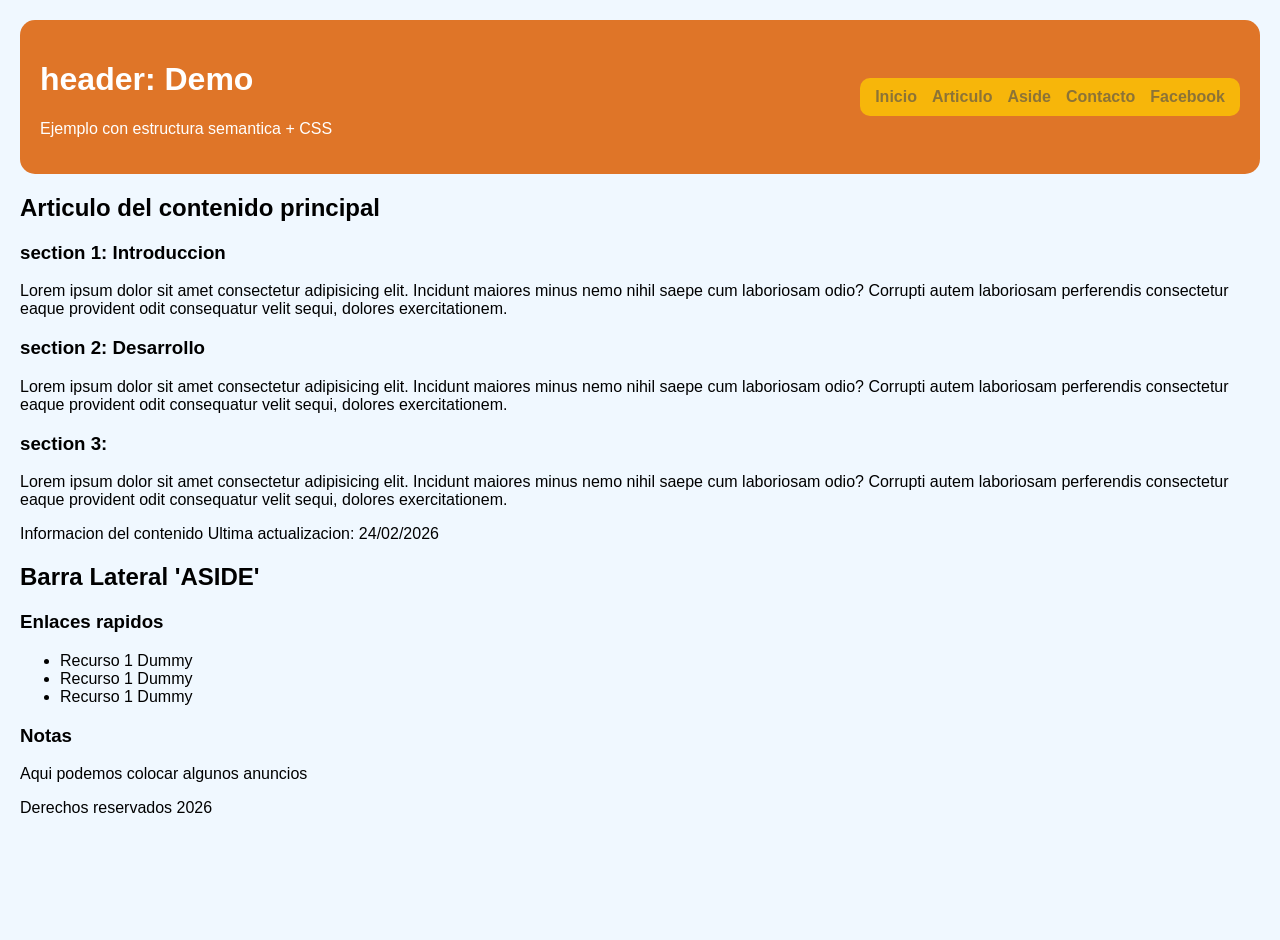
==== index.html @ e41ccafb "Add files via upload" ====
<!DOCTYPE html>
<html lang="en">

<head>
    <meta charset="UTF-8">
    <meta name="viewport" content="width=device-width, initial-scale=1.0">
    <title>Pagina Principal</title>
    <link rel="stylesheet" href="./estilos.css">
</head>

<body>
    <div class="container">
        <!-- HEADER -->
        <header>
            <div>
                <h1> header: Demo</h1>
                <p>Ejemplo con estructura semantica + CSS</p>
            </div>
            <!-- NAV -->
            <nav>
                <ul>
                    <a href="https://mimo.org/glossary/html/divs">
                        <li>Inicio</li>
                    </a>
                    <a href="#">
                        <li>Articulo</li>
                    </a>
                    <a href="">
                        <li>Aside</li>
                    </a>
                    <a href="">
                        <li>Contacto</li>
                    </a>
                    <a href="">
                        <li>Facebook</li>
                    </a>
                </ul>
            </nav>
        </header>
        <!-- PAGINA PRINCIPAL -->
        <div class="layout">
            <!-- MAIN -->
            <main>
                <article>
                    <!-- titulo del articulo principal -->
                    <h2>Articulo del contenido principal</h2>
                    <!-- SECCION 1 -->
                    <section>
                        <h3> section 1: Introduccion</h3>
                        <p>Lorem ipsum dolor sit amet consectetur adipisicing elit.
                            Incidunt maiores minus nemo nihil saepe cum laboriosam odio? Corrupti autem
                            laboriosam perferendis consectetur eaque provident odit consequatur velit sequi,
                            dolores exercitationem.
                        </p>

                    </section>
                    <!-- SECCION 2 -->
                    <section>
                        <h3> section 2: Desarrollo</h3>
                        <p>Lorem ipsum dolor sit amet consectetur adipisicing elit.
                            Incidunt maiores minus nemo nihil saepe cum laboriosam odio? Corrupti autem
                            laboriosam perferendis consectetur eaque provident odit consequatur velit sequi,
                            dolores exercitationem.
                        </p>

                    </section>
                    <!-- SECCION 3 -->
                    <section>
                        <h3> section 3: </h3>
                        <p>Lorem ipsum dolor sit amet consectetur adipisicing elit.
                            Incidunt maiores minus nemo nihil saepe cum laboriosam odio? Corrupti autem
                            laboriosam perferendis consectetur eaque provident odit consequatur velit sequi,
                            dolores exercitationem.
                        </p>

                    </section>
                </article>
                <!-- FOOTER DEL MAIN -->
                 <div class="main-footer" >
                    <span>Informacion del contenido</span>
                    <span>Ultima actualizacion: 24/02/2026</span>
                 </div>
            </main>
            <!-- ASIDE -->
             <aside>
                <h2> Barra Lateral  'ASIDE'</h2>
                <section>
                    <h3>Enlaces rapidos</h3>
                    <ul>
                        <li>Recurso 1 Dummy</li>
                        <li>Recurso 1 Dummy</li>
                        <li>Recurso 1 Dummy</li>
                    </ul>
                </section>
                <section>
                    <h3>Notas </h3>
                    <p>Aqui podemos colocar algunos anuncios</p>
                </section>
             </aside>

        </div>
        <!-- Footer General -->
         <footer class="page-footer">
                Derechos reservados 2026
            
         </footer>
    </div>
</body>

</html>
---- estilos.css ----
/* Configuracion general */
body{
    margin: 0;
    padding: 20px;
    /*espacios respecto a  nuestro navegador*/
    font-family:Arial, sans-serif;
    background-color: aliceblue;

    min-height: 100vh;
    /* Ajustando el alto del navegador*/
}
/* contenedor principal que dice que ocupara todo el ancho de la pagina web */
/* Esto es una clase en css */
.container{
    width: 100%;
}

/* HEADER */
header{
    background-color: rgba(221, 99, 11, 0.877);
    color: white;
    padding: 20px;
    border-radius: 15px;
    display: flex;
    justify-content: space-between;
    align-items: center;

}
/* navegacion */
nav{
    background-color: rgba(255, 204, 0, 0.751);
    padding: 10px 15px;
    border-radius: 10px;
}

nav ul{
    list-style: none;
    margin: 0;
    padding:0;
    display: flex;
    gap: 15px;
}

nav a{
    text-decoration: none;
    color: rgba(82, 79, 79, 0.648);
    font-weight: bold;
}

nav a:hover{
    color: black;
}
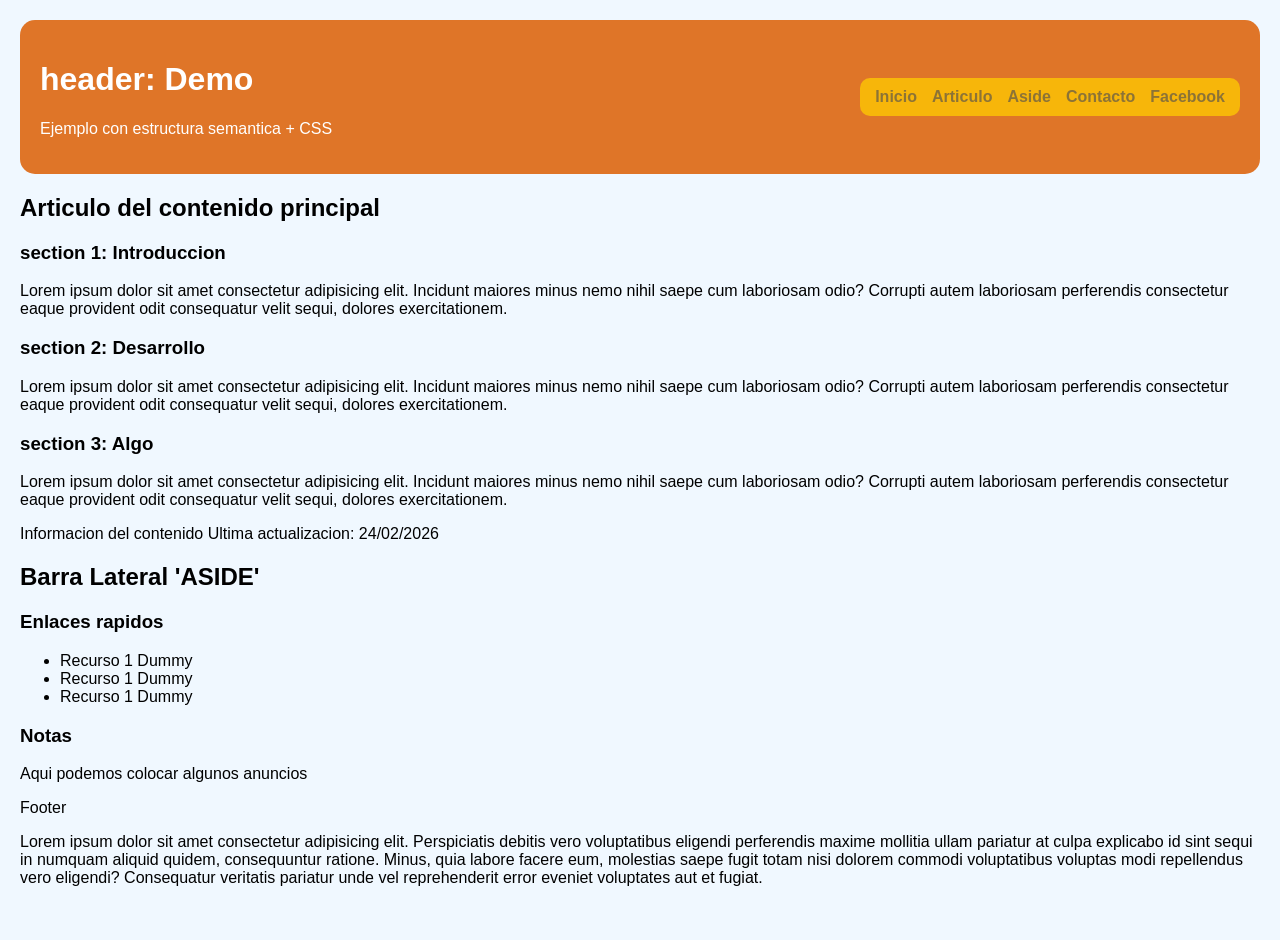
==== commit 329bed76: "Revise section 3 heading and footer text Updated section 3 heading and modified footer content." ====
--- a/index.html
+++ b/index.html
@@ -66,7 +66,7 @@
                     </section>
                     <!-- SECCION 3 -->
                     <section>
-                        <h3> section 3: </h3>
+                        <h3> section 3: Algo</h3>
                         <p>Lorem ipsum dolor sit amet consectetur adipisicing elit.
                             Incidunt maiores minus nemo nihil saepe cum laboriosam odio? Corrupti autem
                             laboriosam perferendis consectetur eaque provident odit consequatur velit sequi,
@@ -101,10 +101,12 @@
         </div>
         <!-- Footer General -->
          <footer class="page-footer">
-                Derechos reservados 2026
+            Footer
+            <p>Lorem ipsum dolor sit amet consectetur adipisicing elit. Perspiciatis debitis vero voluptatibus eligendi perferendis maxime mollitia ullam pariatur at culpa explicabo id sint sequi in numquam aliquid quidem, consequuntur ratione.
+            Minus, quia labore facere eum, molestias saepe fugit totam nisi dolorem commodi voluptatibus voluptas modi repellendus vero eligendi? Consequatur veritatis pariatur unde vel reprehenderit error eveniet voluptates aut et fugiat.</p>
             
          </footer>
     </div>
 </body>
 
-</html>+</html>
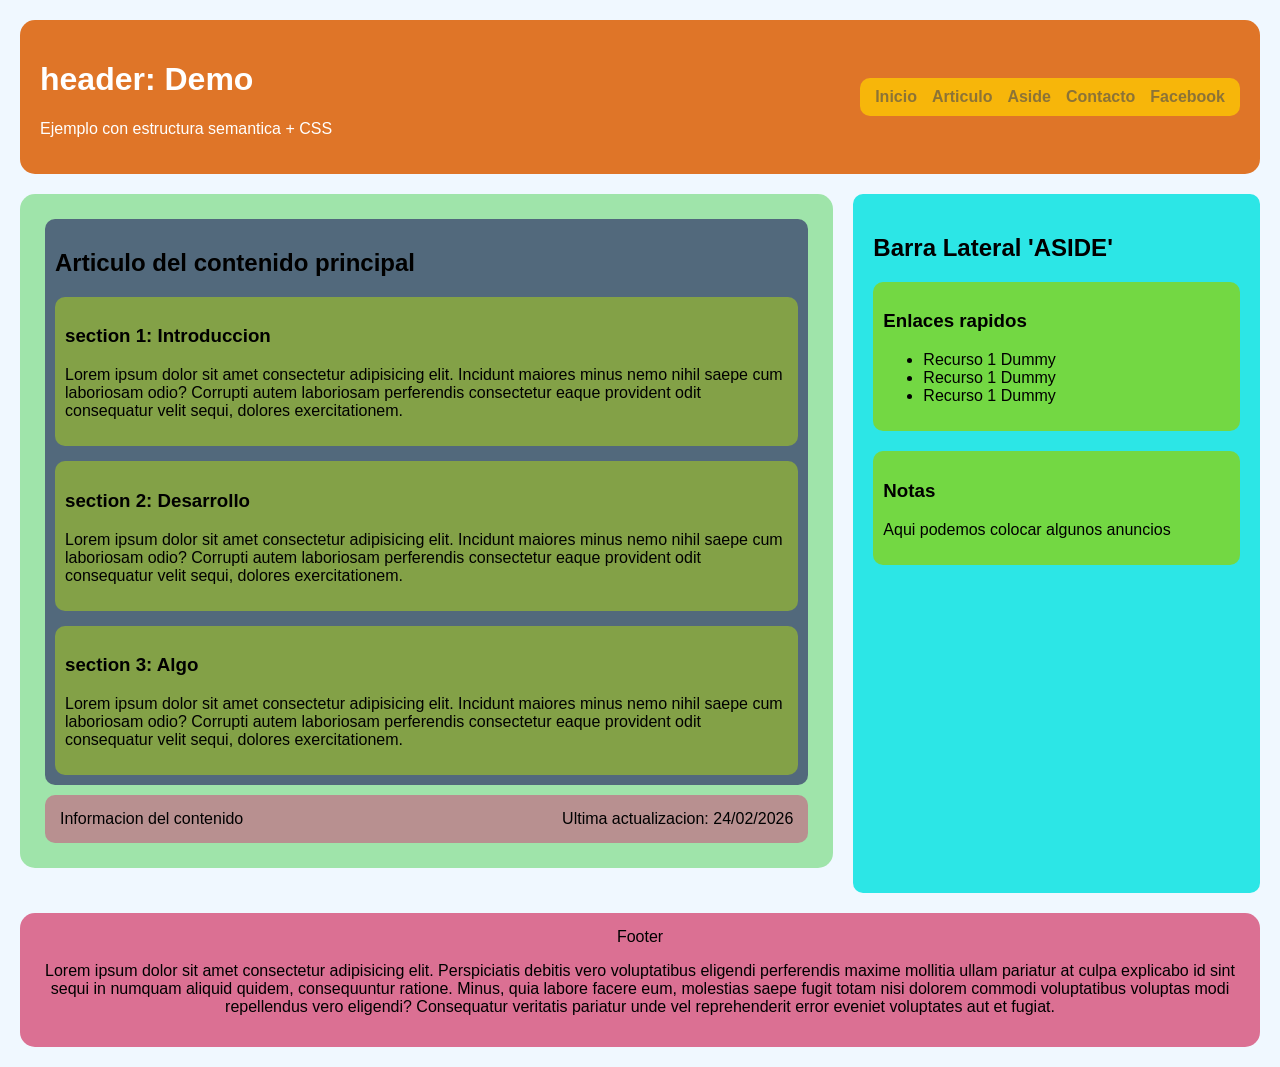
==== commit 5f3a9405: "Hola" ====
--- a/index.html
+++ b/index.html
@@ -109,4 +109,4 @@
     </div>
 </body>
 
-</html>
+</html>
--- a/estilos.css
+++ b/estilos.css
@@ -49,4 +49,63 @@
 
 nav a:hover{
     color: black;
-}+}
+
+/* layout principal */
+.layout{
+    margin-top: 20px;
+    display: grid;
+    grid-template-columns: 2fr 1fr;
+    gap: 20px;
+}
+
+/* MAIN */
+
+main{
+    background: rgba(115, 218, 122, 0.638);
+    padding: 25px;
+    border-radius: 15px;
+    margin-bottom: 25px;
+}
+article{
+    background: rgba(59, 69, 110, 0.766);
+    padding: 10px;
+    border-radius: 10px;
+}
+section{
+    background: rgb(131, 161, 71);
+    padding: 10px;
+    border-radius: 10px;
+    margin-top: 15px;
+}
+
+.main-footer{
+    background: rgba(188, 132, 141, 0.861);
+    padding: 15px;
+    border-radius: 10px;
+    display: flex;
+    justify-content: space-between;
+    margin-top: 10px;
+}
+ /* aside */
+
+ aside{
+    background: rgb(44, 230, 230);
+    padding: 20px;
+    border-radius: 10px;
+
+ }
+ aside section{
+    background: rgba(136, 213, 20, 0.771);
+    margin-bottom: 20px;
+ }
+
+
+ /* footer general */
+ .page-footer{
+    margin-top: 20px;
+    background: palevioletred;
+    padding: 15px;
+    border-radius: 15px;
+    text-align: center;
+ }
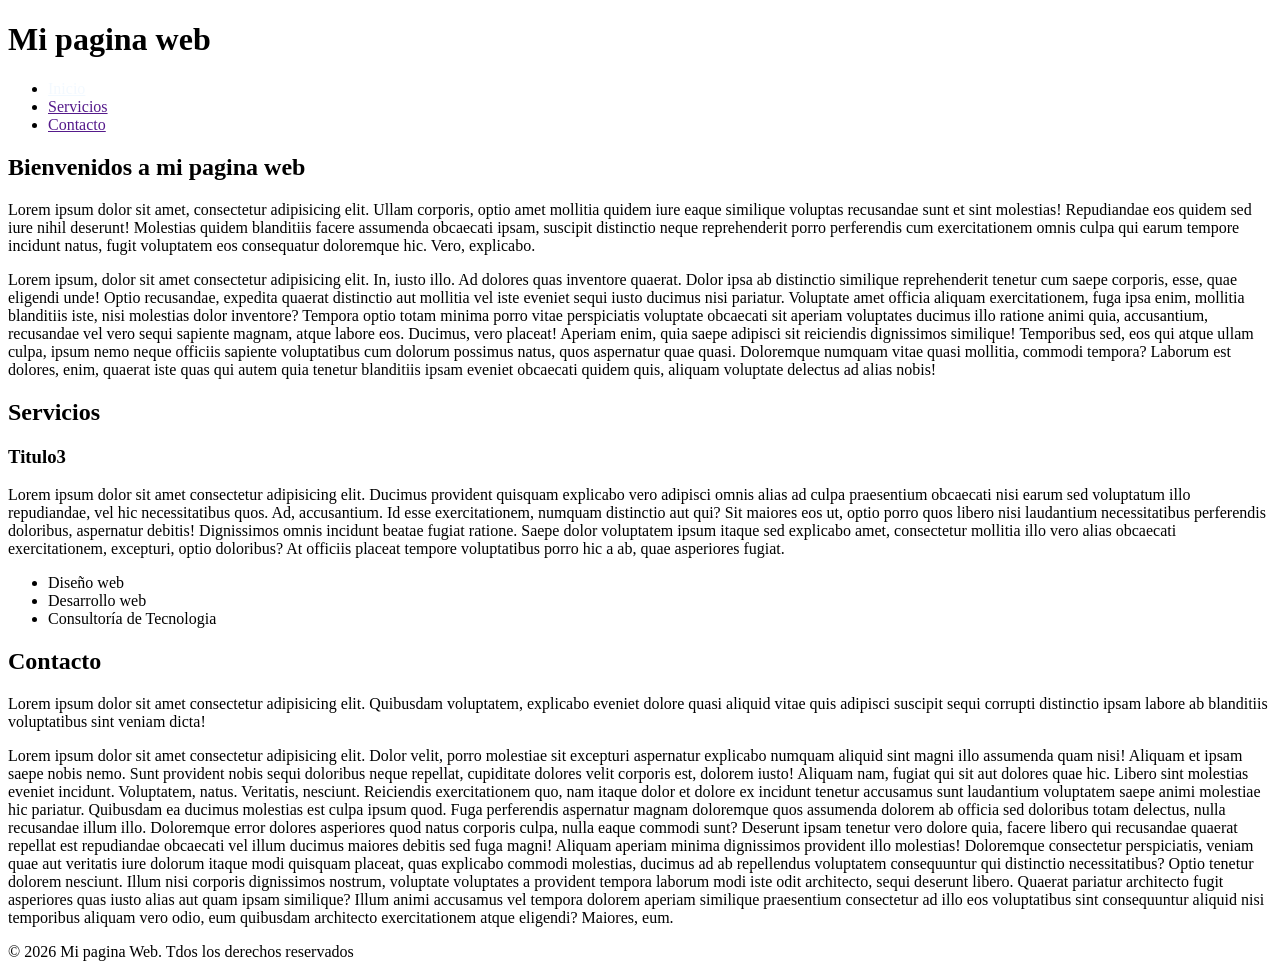
==== commit 321fc10f: "Add files via upload" ====
--- a/index.html
+++ b/index.html
@@ -1,112 +1,68 @@
-<!DOCTYPE html>
-<html lang="en">
-
-<head>
-    <meta charset="UTF-8">
-    <meta name="viewport" content="width=device-width, initial-scale=1.0">
-    <title>Pagina Principal</title>
-    <link rel="stylesheet" href="./estilos.css">
-</head>
-
-<body>
-    <div class="container">
-        <!-- HEADER -->
-        <header>
-            <div>
-                <h1> header: Demo</h1>
-                <p>Ejemplo con estructura semantica + CSS</p>
-            </div>
-            <!-- NAV -->
-            <nav>
-                <ul>
-                    <a href="https://mimo.org/glossary/html/divs">
-                        <li>Inicio</li>
-                    </a>
-                    <a href="#">
-                        <li>Articulo</li>
-                    </a>
-                    <a href="">
-                        <li>Aside</li>
-                    </a>
-                    <a href="">
-                        <li>Contacto</li>
-                    </a>
-                    <a href="">
-                        <li>Facebook</li>
-                    </a>
-                </ul>
-            </nav>
-        </header>
-        <!-- PAGINA PRINCIPAL -->
-        <div class="layout">
-            <!-- MAIN -->
-            <main>
-                <article>
-                    <!-- titulo del articulo principal -->
-                    <h2>Articulo del contenido principal</h2>
-                    <!-- SECCION 1 -->
-                    <section>
-                        <h3> section 1: Introduccion</h3>
-                        <p>Lorem ipsum dolor sit amet consectetur adipisicing elit.
-                            Incidunt maiores minus nemo nihil saepe cum laboriosam odio? Corrupti autem
-                            laboriosam perferendis consectetur eaque provident odit consequatur velit sequi,
-                            dolores exercitationem.
-                        </p>
-
-                    </section>
-                    <!-- SECCION 2 -->
-                    <section>
-                        <h3> section 2: Desarrollo</h3>
-                        <p>Lorem ipsum dolor sit amet consectetur adipisicing elit.
-                            Incidunt maiores minus nemo nihil saepe cum laboriosam odio? Corrupti autem
-                            laboriosam perferendis consectetur eaque provident odit consequatur velit sequi,
-                            dolores exercitationem.
-                        </p>
-
-                    </section>
-                    <!-- SECCION 3 -->
-                    <section>
-                        <h3> section 3: Algo</h3>
-                        <p>Lorem ipsum dolor sit amet consectetur adipisicing elit.
-                            Incidunt maiores minus nemo nihil saepe cum laboriosam odio? Corrupti autem
-                            laboriosam perferendis consectetur eaque provident odit consequatur velit sequi,
-                            dolores exercitationem.
-                        </p>
-
-                    </section>
-                </article>
-                <!-- FOOTER DEL MAIN -->
-                 <div class="main-footer" >
-                    <span>Informacion del contenido</span>
-                    <span>Ultima actualizacion: 24/02/2026</span>
-                 </div>
-            </main>
-            <!-- ASIDE -->
-             <aside>
-                <h2> Barra Lateral  'ASIDE'</h2>
-                <section>
-                    <h3>Enlaces rapidos</h3>
-                    <ul>
-                        <li>Recurso 1 Dummy</li>
-                        <li>Recurso 1 Dummy</li>
-                        <li>Recurso 1 Dummy</li>
-                    </ul>
-                </section>
-                <section>
-                    <h3>Notas </h3>
-                    <p>Aqui podemos colocar algunos anuncios</p>
-                </section>
-             </aside>
-
-        </div>
-        <!-- Footer General -->
-         <footer class="page-footer">
-            Footer
-            <p>Lorem ipsum dolor sit amet consectetur adipisicing elit. Perspiciatis debitis vero voluptatibus eligendi perferendis maxime mollitia ullam pariatur at culpa explicabo id sint sequi in numquam aliquid quidem, consequuntur ratione.
-            Minus, quia labore facere eum, molestias saepe fugit totam nisi dolorem commodi voluptatibus voluptas modi repellendus vero eligendi? Consequatur veritatis pariatur unde vel reprehenderit error eveniet voluptates aut et fugiat.</p>
-            
-         </footer>
-    </div>
-</body>
-
+<!DOCTYPE html>
+<html lang="en">
+<head>
+    <meta charset="UTF-8">
+    <meta name="viewport" content="width=device-width, initial-scale=1.0">
+    <title>Pagina Ejemplo</title>
+    <link rel="shortcut icon" href="./recursos/img/favicon.jpg" type="image/x-icon">
+    <link rel="stylesheet" href="./recursos/css/estilos.css">
+</head>
+<body>
+    <header>
+        <div class="logo" >
+            <h1>Mi pagina web</h1>
+        </div>
+        <nav>
+            <ul>
+                <li><a style="color: rgba(240, 248, 255, 0.817);" href="">Inicio</a></li>
+                <li><a class="anclas" href="">Servicios</a></li>
+                <li><a class="anclas" href="">Contacto</a></li>
+            </ul>
+        </nav>
+    </header>
+
+    <main>
+        <section class="inicio" >
+            <h2>Bienvenidos a mi pagina web</h2>
+            <p>Lorem ipsum dolor sit amet, consectetur adipisicing elit. Ullam corporis, optio amet mollitia quidem iure eaque similique voluptas recusandae sunt et sint molestias! Repudiandae eos quidem sed iure nihil deserunt!
+            Molestias quidem blanditiis facere assumenda obcaecati ipsam, suscipit distinctio neque reprehenderit porro perferendis cum exercitationem omnis culpa qui earum tempore incidunt natus, fugit voluptatem eos consequatur doloremque hic. Vero, explicabo.</p>
+            <p>Lorem ipsum, dolor sit amet consectetur adipisicing elit. In, iusto illo. Ad dolores quas inventore quaerat. Dolor ipsa ab distinctio similique reprehenderit tenetur cum saepe corporis, esse, quae eligendi unde!
+            Optio recusandae, expedita quaerat distinctio aut mollitia vel iste eveniet sequi iusto ducimus nisi pariatur. Voluptate amet officia aliquam exercitationem, fuga ipsa enim, mollitia blanditiis iste, nisi molestias dolor inventore?
+            Tempora optio totam minima porro vitae perspiciatis voluptate obcaecati sit aperiam voluptates ducimus illo ratione animi quia, accusantium, recusandae vel vero sequi sapiente magnam, atque labore eos. Ducimus, vero placeat!
+            Aperiam enim, quia saepe adipisci sit reiciendis dignissimos similique! Temporibus sed, eos qui atque ullam culpa, ipsum nemo neque officiis sapiente voluptatibus cum dolorum possimus natus, quos aspernatur quae quasi.
+            Doloremque numquam vitae quasi mollitia, commodi tempora? Laborum est dolores, enim, quaerat iste quas qui autem quia tenetur blanditiis ipsam eveniet obcaecati quidem quis, aliquam voluptate delectus ad alias nobis!</p>    
+        </section>
+        <section class="servicios">
+            <h2>Servicios</h2>
+            <article>
+                <div>
+                    <h3>Titulo3</h3>
+                    <p>Lorem ipsum dolor sit amet consectetur adipisicing elit. Ducimus provident quisquam explicabo vero adipisci omnis alias ad culpa praesentium obcaecati nisi earum sed voluptatum illo repudiandae, vel hic necessitatibus quos.
+                    Ad, accusantium. Id esse exercitationem, numquam distinctio aut qui? Sit maiores eos ut, optio porro quos libero nisi laudantium necessitatibus perferendis doloribus, aspernatur debitis! Dignissimos omnis incidunt beatae fugiat ratione.
+                    Saepe dolor voluptatem ipsum itaque sed explicabo amet, consectetur mollitia illo vero alias obcaecati exercitationem, excepturi, optio doloribus? At officiis placeat tempore voluptatibus porro hic a ab, quae asperiores fugiat.</p>
+                </div>
+            </article>
+            <ul>
+                <li>Diseño web</li>
+                <li>Desarrollo web</li>
+                <li>Consultoría de Tecnologia</li>
+            </ul> 
+        </section>
+        <section class="contacto" >
+            <h2>Contacto</h2>
+            <p>Lorem ipsum dolor sit amet consectetur adipisicing elit. Quibusdam voluptatem, explicabo eveniet dolore quasi aliquid vitae quis adipisci suscipit sequi corrupti distinctio ipsam labore ab blanditiis voluptatibus sint veniam dicta!</p>
+            <p>Lorem ipsum dolor sit amet consectetur adipisicing elit. Dolor velit, porro molestiae sit excepturi aspernatur explicabo numquam aliquid sint magni illo assumenda quam nisi! Aliquam et ipsam saepe nobis nemo.
+            Sunt provident nobis sequi doloribus neque repellat, cupiditate dolores velit corporis est, dolorem iusto! Aliquam nam, fugiat qui sit aut dolores quae hic. Libero sint molestias eveniet incidunt. Voluptatem, natus.
+            Veritatis, nesciunt. Reiciendis exercitationem quo, nam itaque dolor et dolore ex incidunt tenetur accusamus sunt laudantium voluptatem saepe animi molestiae hic pariatur. Quibusdam ea ducimus molestias est culpa ipsum quod.
+            Fuga perferendis aspernatur magnam doloremque quos assumenda dolorem ab officia sed doloribus totam delectus, nulla recusandae illum illo. Doloremque error dolores asperiores quod natus corporis culpa, nulla eaque commodi sunt?
+            Deserunt ipsam tenetur vero dolore quia, facere libero qui recusandae quaerat repellat est repudiandae obcaecati vel illum ducimus maiores debitis sed fuga magni! Aliquam aperiam minima dignissimos provident illo molestias!
+            Doloremque consectetur perspiciatis, veniam quae aut veritatis iure dolorum itaque modi quisquam placeat, quas explicabo commodi molestias, ducimus ad ab repellendus voluptatem consequuntur qui distinctio necessitatibus? Optio tenetur dolorem nesciunt.
+            Illum nisi corporis dignissimos nostrum, voluptate voluptates a provident tempora laborum modi iste odit architecto, sequi deserunt libero. Quaerat pariatur architecto fugit asperiores quas iusto alias aut quam ipsam similique?
+            Illum animi accusamus vel tempora dolorem aperiam similique praesentium consectetur ad illo eos voluptatibus sint consequuntur aliquid nisi temporibus aliquam vero odio, eum quibusdam architecto exercitationem atque eligendi? Maiores, eum.</p>
+        </section>
+    </main>
+    <footer>
+        <p>&copy; 2026 Mi pagina Web. Tdos los derechos reservados</p>
+    </footer>
+</body>
 </html>
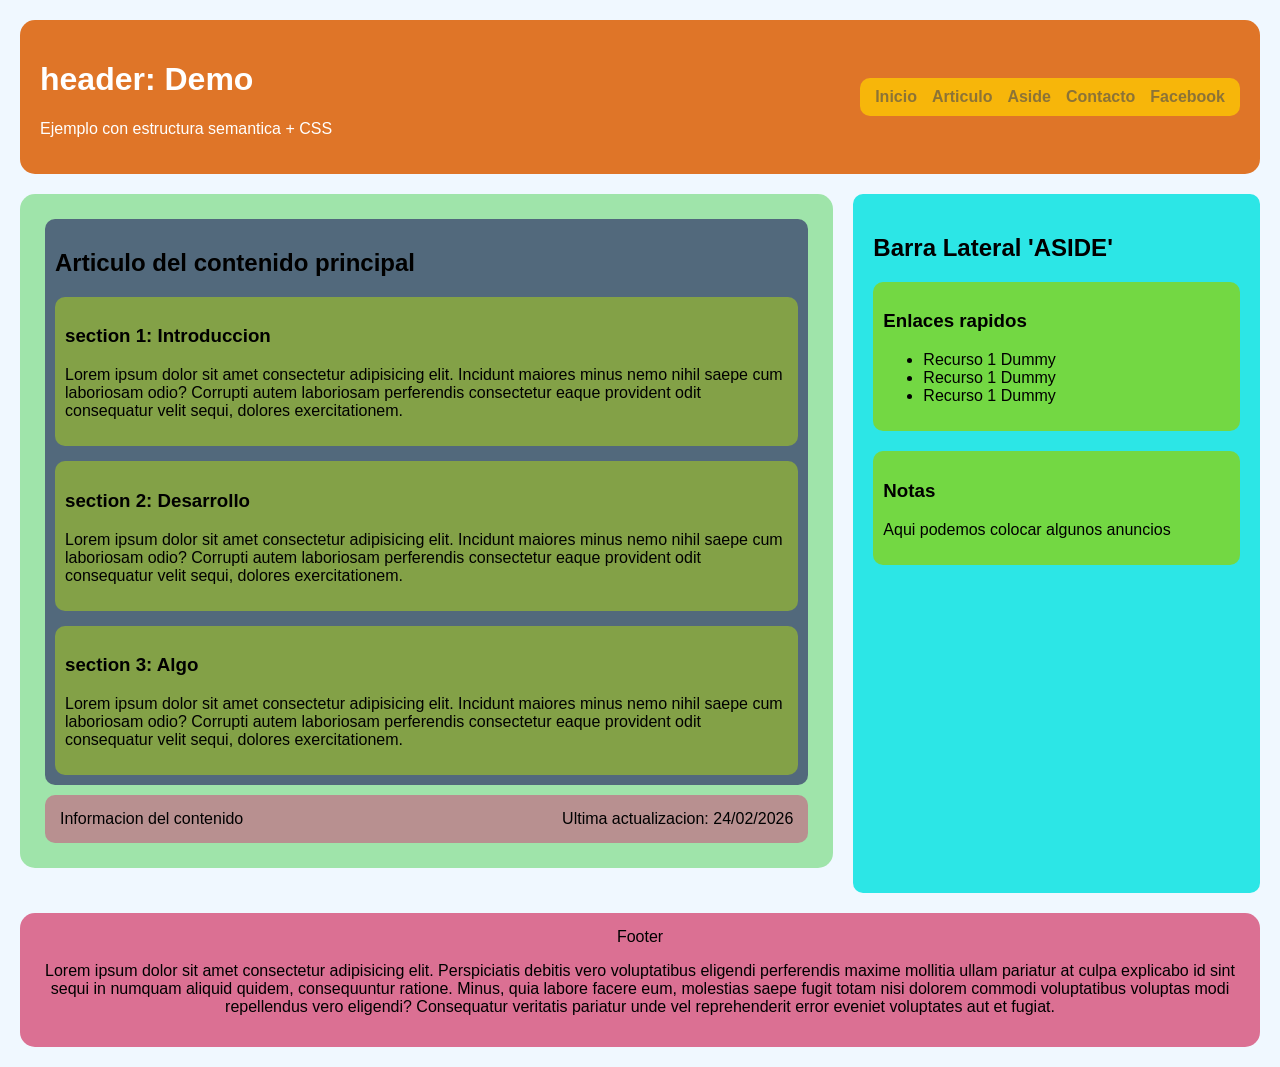
==== commit 1ecf7ae4: "Add files via upload" ====
--- a/index.html
+++ b/index.html
@@ -1,68 +1,112 @@
-<!DOCTYPE html>
-<html lang="en">
-<head>
-    <meta charset="UTF-8">
-    <meta name="viewport" content="width=device-width, initial-scale=1.0">
-    <title>Pagina Ejemplo</title>
-    <link rel="shortcut icon" href="./recursos/img/favicon.jpg" type="image/x-icon">
-    <link rel="stylesheet" href="./recursos/css/estilos.css">
-</head>
-<body>
-    <header>
-        <div class="logo" >
-            <h1>Mi pagina web</h1>
-        </div>
-        <nav>
-            <ul>
-                <li><a style="color: rgba(240, 248, 255, 0.817);" href="">Inicio</a></li>
-                <li><a class="anclas" href="">Servicios</a></li>
-                <li><a class="anclas" href="">Contacto</a></li>
-            </ul>
-        </nav>
-    </header>
-
-    <main>
-        <section class="inicio" >
-            <h2>Bienvenidos a mi pagina web</h2>
-            <p>Lorem ipsum dolor sit amet, consectetur adipisicing elit. Ullam corporis, optio amet mollitia quidem iure eaque similique voluptas recusandae sunt et sint molestias! Repudiandae eos quidem sed iure nihil deserunt!
-            Molestias quidem blanditiis facere assumenda obcaecati ipsam, suscipit distinctio neque reprehenderit porro perferendis cum exercitationem omnis culpa qui earum tempore incidunt natus, fugit voluptatem eos consequatur doloremque hic. Vero, explicabo.</p>
-            <p>Lorem ipsum, dolor sit amet consectetur adipisicing elit. In, iusto illo. Ad dolores quas inventore quaerat. Dolor ipsa ab distinctio similique reprehenderit tenetur cum saepe corporis, esse, quae eligendi unde!
-            Optio recusandae, expedita quaerat distinctio aut mollitia vel iste eveniet sequi iusto ducimus nisi pariatur. Voluptate amet officia aliquam exercitationem, fuga ipsa enim, mollitia blanditiis iste, nisi molestias dolor inventore?
-            Tempora optio totam minima porro vitae perspiciatis voluptate obcaecati sit aperiam voluptates ducimus illo ratione animi quia, accusantium, recusandae vel vero sequi sapiente magnam, atque labore eos. Ducimus, vero placeat!
-            Aperiam enim, quia saepe adipisci sit reiciendis dignissimos similique! Temporibus sed, eos qui atque ullam culpa, ipsum nemo neque officiis sapiente voluptatibus cum dolorum possimus natus, quos aspernatur quae quasi.
-            Doloremque numquam vitae quasi mollitia, commodi tempora? Laborum est dolores, enim, quaerat iste quas qui autem quia tenetur blanditiis ipsam eveniet obcaecati quidem quis, aliquam voluptate delectus ad alias nobis!</p>    
-        </section>
-        <section class="servicios">
-            <h2>Servicios</h2>
-            <article>
-                <div>
-                    <h3>Titulo3</h3>
-                    <p>Lorem ipsum dolor sit amet consectetur adipisicing elit. Ducimus provident quisquam explicabo vero adipisci omnis alias ad culpa praesentium obcaecati nisi earum sed voluptatum illo repudiandae, vel hic necessitatibus quos.
-                    Ad, accusantium. Id esse exercitationem, numquam distinctio aut qui? Sit maiores eos ut, optio porro quos libero nisi laudantium necessitatibus perferendis doloribus, aspernatur debitis! Dignissimos omnis incidunt beatae fugiat ratione.
-                    Saepe dolor voluptatem ipsum itaque sed explicabo amet, consectetur mollitia illo vero alias obcaecati exercitationem, excepturi, optio doloribus? At officiis placeat tempore voluptatibus porro hic a ab, quae asperiores fugiat.</p>
-                </div>
-            </article>
-            <ul>
-                <li>Diseño web</li>
-                <li>Desarrollo web</li>
-                <li>Consultoría de Tecnologia</li>
-            </ul> 
-        </section>
-        <section class="contacto" >
-            <h2>Contacto</h2>
-            <p>Lorem ipsum dolor sit amet consectetur adipisicing elit. Quibusdam voluptatem, explicabo eveniet dolore quasi aliquid vitae quis adipisci suscipit sequi corrupti distinctio ipsam labore ab blanditiis voluptatibus sint veniam dicta!</p>
-            <p>Lorem ipsum dolor sit amet consectetur adipisicing elit. Dolor velit, porro molestiae sit excepturi aspernatur explicabo numquam aliquid sint magni illo assumenda quam nisi! Aliquam et ipsam saepe nobis nemo.
-            Sunt provident nobis sequi doloribus neque repellat, cupiditate dolores velit corporis est, dolorem iusto! Aliquam nam, fugiat qui sit aut dolores quae hic. Libero sint molestias eveniet incidunt. Voluptatem, natus.
-            Veritatis, nesciunt. Reiciendis exercitationem quo, nam itaque dolor et dolore ex incidunt tenetur accusamus sunt laudantium voluptatem saepe animi molestiae hic pariatur. Quibusdam ea ducimus molestias est culpa ipsum quod.
-            Fuga perferendis aspernatur magnam doloremque quos assumenda dolorem ab officia sed doloribus totam delectus, nulla recusandae illum illo. Doloremque error dolores asperiores quod natus corporis culpa, nulla eaque commodi sunt?
-            Deserunt ipsam tenetur vero dolore quia, facere libero qui recusandae quaerat repellat est repudiandae obcaecati vel illum ducimus maiores debitis sed fuga magni! Aliquam aperiam minima dignissimos provident illo molestias!
-            Doloremque consectetur perspiciatis, veniam quae aut veritatis iure dolorum itaque modi quisquam placeat, quas explicabo commodi molestias, ducimus ad ab repellendus voluptatem consequuntur qui distinctio necessitatibus? Optio tenetur dolorem nesciunt.
-            Illum nisi corporis dignissimos nostrum, voluptate voluptates a provident tempora laborum modi iste odit architecto, sequi deserunt libero. Quaerat pariatur architecto fugit asperiores quas iusto alias aut quam ipsam similique?
-            Illum animi accusamus vel tempora dolorem aperiam similique praesentium consectetur ad illo eos voluptatibus sint consequuntur aliquid nisi temporibus aliquam vero odio, eum quibusdam architecto exercitationem atque eligendi? Maiores, eum.</p>
-        </section>
-    </main>
-    <footer>
-        <p>&copy; 2026 Mi pagina Web. Tdos los derechos reservados</p>
-    </footer>
-</body>
+<!DOCTYPE html>
+<html lang="en">
+
+<head>
+    <meta charset="UTF-8">
+    <meta name="viewport" content="width=device-width, initial-scale=1.0">
+    <title>Pagina Principal</title>
+    <link rel="stylesheet" href="./estilos.css">
+</head>
+
+<body>
+    <div class="container">
+        <!-- HEADER -->
+        <header>
+            <div>
+                <h1> header: Demo</h1>
+                <p>Ejemplo con estructura semantica + CSS</p>
+            </div>
+            <!-- NAV -->
+            <nav>
+                <ul>
+                    <a href="https://mimo.org/glossary/html/divs">
+                        <li>Inicio</li>
+                    </a>
+                    <a href="#">
+                        <li>Articulo</li>
+                    </a>
+                    <a href="">
+                        <li>Aside</li>
+                    </a>
+                    <a href="">
+                        <li>Contacto</li>
+                    </a>
+                    <a href="">
+                        <li>Facebook</li>
+                    </a>
+                </ul>
+            </nav>
+        </header>
+        <!-- PAGINA PRINCIPAL -->
+        <div class="layout">
+            <!-- MAIN -->
+            <main>
+                <article>
+                    <!-- titulo del articulo principal -->
+                    <h2>Articulo del contenido principal</h2>
+                    <!-- SECCION 1 -->
+                    <section>
+                        <h3> section 1: Introduccion</h3>
+                        <p>Lorem ipsum dolor sit amet consectetur adipisicing elit.
+                            Incidunt maiores minus nemo nihil saepe cum laboriosam odio? Corrupti autem
+                            laboriosam perferendis consectetur eaque provident odit consequatur velit sequi,
+                            dolores exercitationem.
+                        </p>
+
+                    </section>
+                    <!-- SECCION 2 -->
+                    <section>
+                        <h3> section 2: Desarrollo</h3>
+                        <p>Lorem ipsum dolor sit amet consectetur adipisicing elit.
+                            Incidunt maiores minus nemo nihil saepe cum laboriosam odio? Corrupti autem
+                            laboriosam perferendis consectetur eaque provident odit consequatur velit sequi,
+                            dolores exercitationem.
+                        </p>
+
+                    </section>
+                    <!-- SECCION 3 -->
+                    <section>
+                        <h3> section 3: Algo</h3>
+                        <p>Lorem ipsum dolor sit amet consectetur adipisicing elit.
+                            Incidunt maiores minus nemo nihil saepe cum laboriosam odio? Corrupti autem
+                            laboriosam perferendis consectetur eaque provident odit consequatur velit sequi,
+                            dolores exercitationem.
+                        </p>
+
+                    </section>
+                </article>
+                <!-- FOOTER DEL MAIN -->
+                 <div class="main-footer" >
+                    <span>Informacion del contenido</span>
+                    <span>Ultima actualizacion: 24/02/2026</span>
+                 </div>
+            </main>
+            <!-- ASIDE -->
+             <aside>
+                <h2> Barra Lateral  'ASIDE'</h2>
+                <section>
+                    <h3>Enlaces rapidos</h3>
+                    <ul>
+                        <li>Recurso 1 Dummy</li>
+                        <li>Recurso 1 Dummy</li>
+                        <li>Recurso 1 Dummy</li>
+                    </ul>
+                </section>
+                <section>
+                    <h3>Notas </h3>
+                    <p>Aqui podemos colocar algunos anuncios</p>
+                </section>
+             </aside>
+
+        </div>
+        <!-- Footer General -->
+         <footer class="page-footer">
+            Footer
+            <p>Lorem ipsum dolor sit amet consectetur adipisicing elit. Perspiciatis debitis vero voluptatibus eligendi perferendis maxime mollitia ullam pariatur at culpa explicabo id sint sequi in numquam aliquid quidem, consequuntur ratione.
+            Minus, quia labore facere eum, molestias saepe fugit totam nisi dolorem commodi voluptatibus voluptas modi repellendus vero eligendi? Consequatur veritatis pariatur unde vel reprehenderit error eveniet voluptates aut et fugiat.</p>
+            
+         </footer>
+    </div>
+</body>
+
 </html>
--- a/estilos.css
+++ b/estilos.css
@@ -0,0 +1,111 @@
+/* Configuracion general */
+body{
+    margin: 0;
+    padding: 20px;
+    /*espacios respecto a  nuestro navegador*/
+    font-family:Arial, sans-serif;
+    background-color: aliceblue;
+
+    min-height: 100vh;
+    /* Ajustando el alto del navegador*/
+}
+/* contenedor principal que dice que ocupara todo el ancho de la pagina web */
+/* Esto es una clase en css */
+.container{
+    width: 100%;
+}
+
+/* HEADER */
+header{
+    background-color: rgba(221, 99, 11, 0.877);
+    color: white;
+    padding: 20px;
+    border-radius: 15px;
+    display: flex;
+    justify-content: space-between;
+    align-items: center;
+
+}
+/* navegacion */
+nav{
+    background-color: rgba(255, 204, 0, 0.751);
+    padding: 10px 15px;
+    border-radius: 10px;
+}
+
+nav ul{
+    list-style: none;
+    margin: 0;
+    padding:0;
+    display: flex;
+    gap: 15px;
+}
+
+nav a{
+    text-decoration: none;
+    color: rgba(82, 79, 79, 0.648);
+    font-weight: bold;
+}
+
+nav a:hover{
+    color: black;
+}
+
+/* layout principal */
+.layout{
+    margin-top: 20px;
+    display: grid;
+    grid-template-columns: 2fr 1fr;
+    gap: 20px;
+}
+
+/* MAIN */
+
+main{
+    background: rgba(115, 218, 122, 0.638);
+    padding: 25px;
+    border-radius: 15px;
+    margin-bottom: 25px;
+}
+article{
+    background: rgba(59, 69, 110, 0.766);
+    padding: 10px;
+    border-radius: 10px;
+}
+section{
+    background: rgb(131, 161, 71);
+    padding: 10px;
+    border-radius: 10px;
+    margin-top: 15px;
+}
+
+.main-footer{
+    background: rgba(188, 132, 141, 0.861);
+    padding: 15px;
+    border-radius: 10px;
+    display: flex;
+    justify-content: space-between;
+    margin-top: 10px;
+}
+ /* aside */
+
+ aside{
+    background: rgb(44, 230, 230);
+    padding: 20px;
+    border-radius: 10px;
+
+ }
+ aside section{
+    background: rgba(136, 213, 20, 0.771);
+    margin-bottom: 20px;
+ }
+
+
+ /* footer general */
+ .page-footer{
+    margin-top: 20px;
+    background: palevioletred;
+    padding: 15px;
+    border-radius: 15px;
+    text-align: center;
+ }
